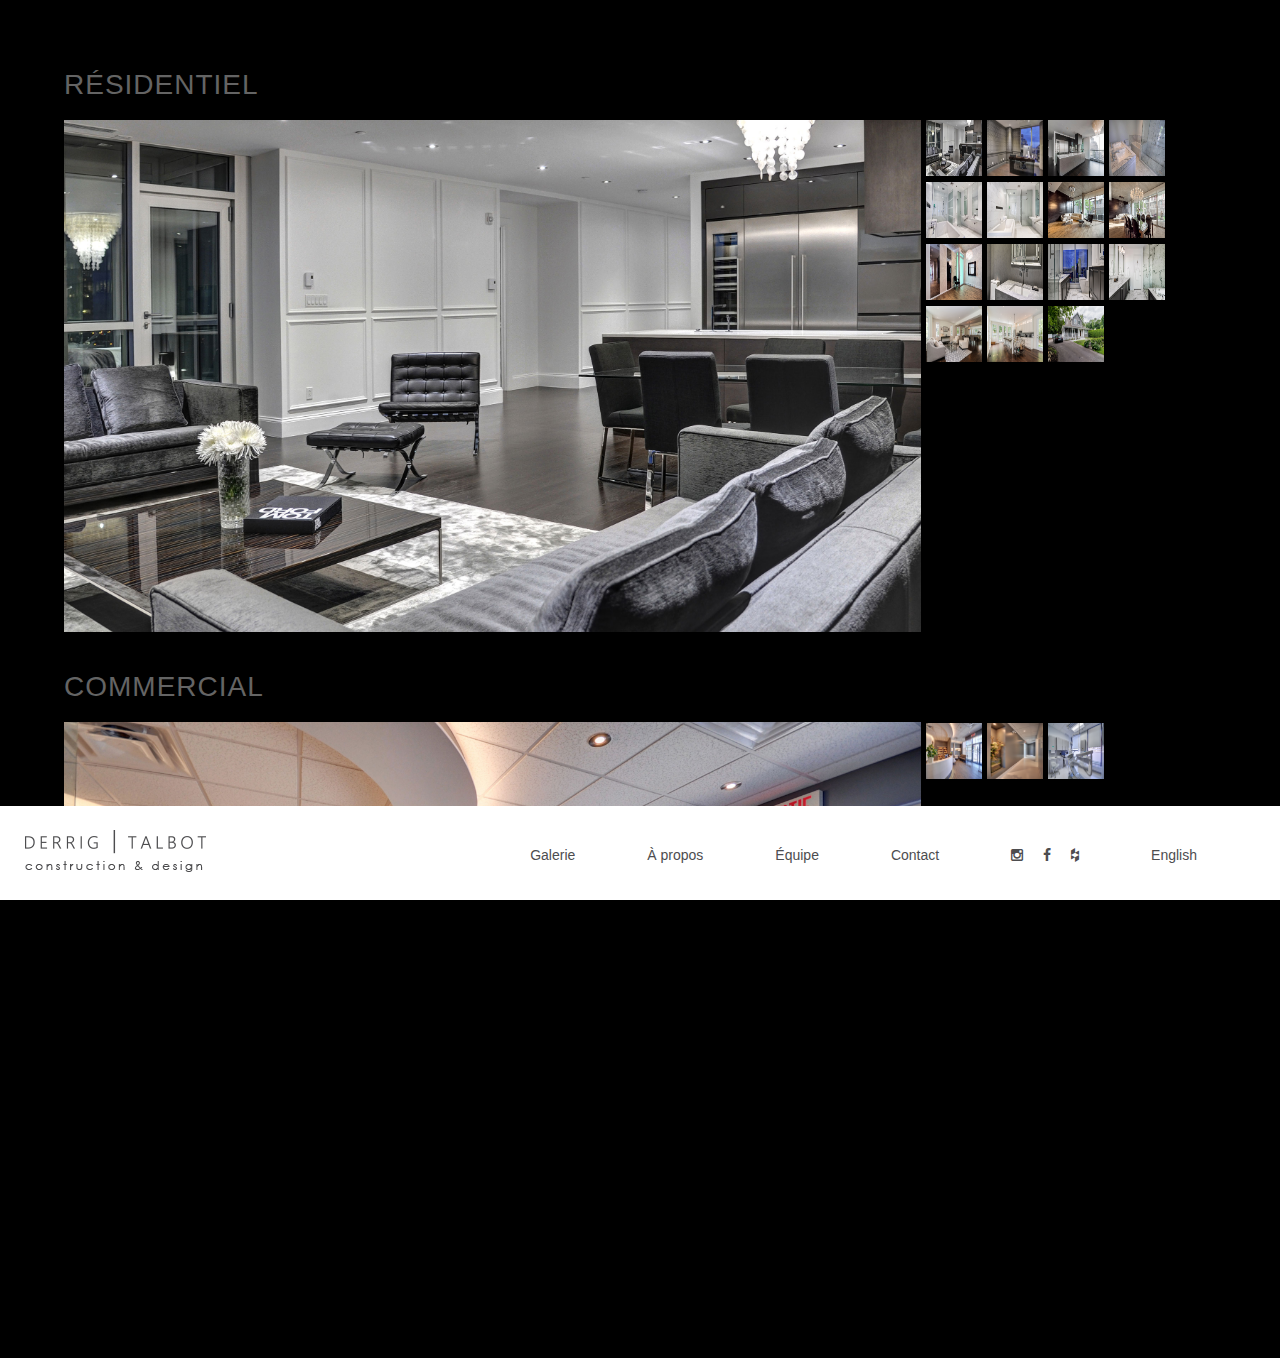
==== derrigtalbot/pgs/fr_galerie.html @ 3c10b9bd "first commit" ====
<!DOCTYPE HTML>
<html>
	<head>
		<meta http-equiv="Content-Type" content="text/html; charset=UTF-8">
		<!-- Tell browsers what to do with the viewport on page load -->
		<!-- Setting 'maximum-scale' and 'minimum-scale' values to 1.0 will disable pinching and zooming on mobile/tablet devices (not a good idea, don't mess with someone people are used to being able to do) -->
		<meta name="viewport" content="width=device-width, initial-scale=1.0" />
		<title>Derrig | Talbot</title>

		<!-- Styles that will be applied to ALL layouts (independent of viewport size) -->
		<link rel="stylesheet" type="text/css" href="../css/style_01_all.css" />
		
		<!-- Styles that will be applied to devices that are 1362 px and larger (This is the default style sheet that is served) -->
		<link rel="stylesheet" type="text/css" href="../css/style_02_large.css" />

		<!-- Styles that will be applied to devices that are between 1038 and 1361 px large -->
		<link rel="stylesheet" type="text/css" media="only screen and (min-width: 1038px) and (max-width: 1361px)" href="../css/style_03_medium.css" />

		<!-- Styles that will be applied to devices that are between 830 and 1037 px large -->
		<link rel="stylesheet" type="text/css" media="only screen and (min-width: 830px) and (max-width: 1037px)" href="../css/style_03.01_medium2.css" />

		<!-- Styles that will be applied to devices that are between 50 and 829 px large -->
		<link rel="stylesheet" type="text/css" media="only screen and (min-width: 50px) and (max-width: 829px)" href="../css/style_04_small.css" />


		<!-- Royal Slider CSS -->
			<!-- (Used on homepage) -->
			<!-- basic stylesheet -->
			<link rel="stylesheet" href="../royalslider/royalslider.css">
			<!-- skin stylesheet (change it if you use another) -->
			<link rel="stylesheet" href="../royalslider/skins/default/rs-default.css">  
			<!-- Plugin requires jQuery 1.8+  -->
			<!-- If you already have jQuery on your page, you shouldn't include it second time. -->
			<script src='../royalslider/jquery-1.8.3.min.js'></script>
			<!-- Main slider JS script file --> 
			<!-- Create it with slider online build tool for better performance. -->
			<script src="../royalslider/jquery.royalslider.custom.min.02.js"></script>
				<!-- End of Royal Slider CSS -->

		<!-- Font Awesome -->
			<!-- Used for social media icons -->
			<link rel="stylesheet" href="../font-awesome-4.5.0/css/font-awesome.min.css">
		<!-- /Font Awesome -->
		<!-- HTML5 Shiv for Internet Explorer -->
		<!-- IE 7 and 8 don't support HTML 5 so you've got to use the HTML5 Shiv -->
		<!--[if lt IE 9]>
			<script src="http://html5shiv.googlecode.com/svn/trunk/html5.js"></script>
		<![endif]-->
	</head>
	<body>
		<div id="mainImagePortfolio">
			<h2 class="portfolioHeadings">Résidentiel</h2>
			<div id="gallery-t-group" class="royalSlider rsDefaultInv">
				<a class="rsImg" href="../img/1.jpg"><img class="rsTmb" width="56" height="56" src="../img/1.jpg"></a>
			    <a class="rsImg" href="../img/2.jpg"><img class="rsTmb" width="56" height="56" src="../img/2.jpg"></a>
			    <a class="rsImg" href="../img/3.jpg"><img class="rsTmb" width="56" height="56" src="../img/3.jpg"></a>
			    <a class="rsImg" href="../img/4.jpg"><img class="rsTmb" width="56" height="56" src="../img/4.jpg"></a>
			    <a class="rsImg" href="../img/5.jpg"><img class="rsTmb" width="56" height="56" src="../img/5.jpg"></a>
			    <a class="rsImg" href="../img/6.jpg"><img class="rsTmb" width="56" height="56" src="../img/6.jpg"></a>
			    <a class="rsImg" href="../img/7.jpg"><img class="rsTmb" width="56" height="56" src="../img/7.jpg"></a>
			    <a class="rsImg" href="../img/8.jpg"><img class="rsTmb" width="56" height="56" src="../img/8.jpg"></a>
			    <a class="rsImg" href="../img/9.jpg"><img class="rsTmb" width="56" height="56" src="../img/9.jpg"></a>
			    <a class="rsImg" href="../img/10.jpg"><img class="rsTmb" width="56" height="56" src="../img/10.jpg"></a>
			    <a class="rsImg" href="../img/11.jpg"><img class="rsTmb" width="56" height="56" src="../img/11.jpg"></a>
			    <a class="rsImg" href="../img/12.jpg"><img class="rsTmb" width="56" height="56" src="../img/12.jpg"></a> 
			    <a class="rsImg" href="../img/res01.jpg"><img class="rsTmb" width="56" height="56" src="../img/res01.jpg"></a>
			    <a class="rsImg" href="../img/res02.jpg"><img class="rsTmb" width="56" height="56" src="../img/res02.jpg"></a>
			    <a class="rsImg" href="../img/res03.jpg"><img class="rsTmb" width="56" height="56" src="../img/res03.jpg"></a> 
		    </div>
			<!-- End of royalSlider div -->

			<h2 class="portfolioHeadings">Commercial</h2>
			<div id="gallery-t-group2" class="royalSlider rsDefaultInv">
			    <a class="rsImg" href="../img/20.01.jpg"><img class="rsTmb" width="56" height="56" src="../img/20.01.jpg"></a>
			    <a class="rsImg" href="../img/30.01.jpg"><img class="rsTmb" width="56" height="56" src="../img/30.01.jpg"></a>
			    <a class="rsImg" href="../img/33.01.jpg"><img class="rsTmb" width="56" height="56" src="../img/33.01.jpg"></a>
		    </div>
			<!-- End of royalSlider div -->
		</div>
		<!-- End of mainImage div -->

		<!-- Site navigation fixed to bottom of page -->
		<a id="jump" id="top" href="#nav">Navigation</a>
		<nav>
			<!-- Logo is styled in CSS file as opposed to being an img tag so that we can serve different sized logos depending on the screen size -->
			<a class="logo" href="fr_index.html"></a>
			<ul id="nav">
				<li><a href="fr_galerie.html">Galerie</a></li>
				<li><a href="fr_apropos.html">À propos</a></li>
				<li><a href="fr_equipe.html">Équipe</a></li>
				<li><a href="fr_contact.html">Contact</a></li>
				<li>
	<a class="socialButton" href="https://instagram.com/derrigtalbot/">
		<i class="fa fa-instagram"></i>
	</a>
	<a class="socialButton" href="https://www.facebook.com/derrigtalbot">
		<i class="fa fa-facebook"></i>
	</a>
	<a class="socialButton" href="http://www.houzz.com/pro/derrigtalbot/__public">
		<i class="fa fa-houzz"></i>
	</a>
</li>
				<li><a href="portfolio.html">English</a></li>
				<li id="back"><a href="#top">Retournez en haut</a></li>
			</ul>
			<!-- <div id="socialIconsContainer">
				<a class="socialButton" id="instagram" href="#"></a>
				<a class="socialButton" id="facebook" href="#"></a>
				<a class="socialButton" id="houzz" href="#"></a>
			</div> -->
		</nav>

		<!-- Initialize Royal Slider -->
		<script>
			jQuery(document).ready(function() {
			  var win = $(window);
			  var slider = $('#gallery-t-group, #gallery-t-group2').royalSlider({
			    controlNavigation: 'thumbnails',
			    thumbs: {
			      orientation: 'vertical',
			      navigation: false,
			      fitInViewport: (win.width() < 760) ? false : true,
			      spacing: 1,
			      autoCenter: false
			    },
			    deeplinking: {
			      enabled: true,
			      change: true,
			      prefix: 'image-'
			    },
			    globalCaption: false,
			    numImagesToPreload: 2,
			    fadeinLoadedSlide: true,
			    imageAlignCenter: true,
			    imageScaleMode: 'fill',
			    transitionType:'fade',
			    autoScaleSlider: true, 
			    autoScaleSliderWidth: 900,     
			    autoScaleSliderHeight: 400,
			    loop: true,
			    arrowsNav: false,
			    keyboardNavEnabled: true
			  }).data('royalSlider');

			  win.resize(function() {
			    if(win.width() < 760) {
			      slider.st.thumbs.fitInViewport = false;
			    } else {
			      slider.st.thumbs.fitInViewport = true;
			    }
			  });
			  $('#btn').click(function() {
			    console.log('click');
			    return false;
			  });
			});
		</script>
	</body>
</html>
---- derrigtalbot/css/style_01_all.css ----
@charset "UTF-8";

/*This style sheet contains styles applied to all devices, independent of screen size*/


/*Meyer Reset
--------------------------------------------------------------*/
/* http://meyerweb.com/eric/tools/css/reset/ 
   v2.0 | 20110126
   License: none (public domain)
*/
html, body, div, span, applet, object, iframe,
h1, h2, h3, h4, h5, h6, p, blockquote, pre,
a, abbr, acronym, address, big, cite, code,
del, dfn, em, img, ins, kbd, q, s, samp,
small, strike, strong, sub, sup, tt, var,
b, u, i, center,
dl, dt, dd, ol, ul, li,
fieldset, form, label, legend,
table, caption, tbody, tfoot, thead, tr, th, td,
article, aside, canvas, details, embed, 
figure, figcaption, footer, header, hgroup, 
menu, nav, output, ruby, section, summary,
time, mark, audio, video {
  margin: 0;
  padding: 0;
  border: 0;
  font-size: 100%;
  font: inherit;
  vertical-align: baseline;
}
/* HTML5 display-role reset for older browsers */
article, aside, details, figcaption, figure, 
footer, header, hgroup, menu, nav, section {
  display: block;
}
body {
  line-height: 1;
}
ol, ul {
  list-style: none;
}
blockquote, q {
  quotes: none;
}
blockquote:before, blockquote:after,
q:before, q:after {
  content: '';
  content: none;
}
table {
  border-collapse: collapse;
  border-spacing: 0;
}
header, nav, section, article, aside, footer {
  display: block;   /*Sets HTML5 elements to block*/
}
/* End of Meyer Reset
--------------------------------------------------------------*/

/* Jeff's Changes to Meyer Reset
--------------------------------------------------------------*/
a {
  /*Don't underline links*/
  text-decoration: none;
  /*Links are white instead of blue*/
  color: #fff;
}
/* End of Jeff's Changes to Meyer Reset
--------------------------------------------------------------*/

/*CLEARFIX
--------------------------------------------------------------*/
/*Clearfix in order to fix float clearing issues*/
/*See http://www.impressivewebs.com/clearing-floats-why-necessary/*/
.clearfix:before,
.clearfix:after {
    content: " ";
    display: table;
}
.clearfix:after {
    clear: both;
}
/* For IE 6/7 only */
.clearfix {
    *zoom: 1;
}
/*End of CLEARFIX
--------------------------------------------------------------*/

/*
Summary of Style Sheets
Styles applied to all devices, independent of screen size: 
            style_01_all.css

Styles applied based on screen size:
  [961 - larger px] > style_02_large (default)
  [670 - 960    px] > style_03_medium
  [50  - 669    px] > style_04_small
*/

/*
Color Scheme
Derrig | Talbot Grey: #4d4d4f
*/
    
/*Allow the Royal Slider div to rescale*/
html,body {
  width: 100%;
  height: 100%;
  /*overflow: hidden;*/
  overflow-x: hidden;
}
nav {
  /*white background*/
  background-color: #fff;
  position: fixed;
  bottom: 0;
  left: 0;
  right: 0;
  height: 6.7em;
  /*line-height: 94px;*/
  z-index: 1000;
}

body {
  /*Make the entire page background black*/
  background-color: #000;
  /*Color of text*/
  color: #fff;
  /*Fonts*/
  /*font-family: HelveticaNeueLT-Roman, Arial, sans-serif;*/
  font-family: "robotolight", "Arial-light", "Sans-Serif-light";
  line-height: 1.5em;

  /*Set the base font size as 14px, */
  /*now all font-sizes will be set based on this size*/
  /*2ems = 2*base font (14px)=28px*/
  font-size: 14px;
}
/*.roboto-light {
  font-family: "robotolight", "Arial-light", "Sans-Serif-light";
}*/

p {
  margin-bottom: 1.25em;
}

nav ul {
  float: right;
  padding-right: 5.928em;
}

nav li {
  display: inline;
}

nav li a {
  font-family: 'Century Gothic', CenturyGothic, AppleGothic, sans-serif;
  font-size: 1em;
  color: #4d4d4f;
}

nav a:hover {
  /*change the color of the nav links when you hover over them*/
  color: #000;
}

a.logo {
  display: block;
  position: absolute;
  background-repeat: no-repeat;
}

#socialIconsContainer {
  /*position: absolute;*/
  /*width:  132px;
  height:  42px;
  margin-top: 20px;*/
}


a.socialButton {
  display: inline-block;
  background-repeat: no-repeat;
  margin-left: 1.214em;
}
a.socialButton:first-child {
  margin-left: 0;
}

a#instagram {
  margin-left: 0;
}




table #businessHours {
  table-layout: auto;
  margin-bottom: 1em;
}

td {
  padding-right: 2em;
}

#rbq {
  margin-bottom: 1em;
}

/* Hide the navigation hamburger menu */
#jump,
#back {
  display: none; }

/*#nav li {
  line-height: 0;
}*/

/************************************************
FONTS
************************************************/

/*ROBOTO-LIGHT*/
@font-face {
    font-family: 'robotolight';
    src: url('../fonts/roboto-light/Roboto-Light-webfont.eot');
    src: url('../fonts/roboto-light/Roboto-Light-webfont.eot?#iefix') format('embedded-opentype'),
         url('../fonts/roboto-light/Roboto-Light-webfont.woff') format('woff'),
         url('../fonts/roboto-light/Roboto-Light-webfont.ttf') format('truetype'),
         url('../fonts/roboto-light/Roboto-Light-webfont.svg#robotolight') format('svg');
    font-weight: normal;
    font-style: normal;
}

/*ROBOTO-CONDENSED-BOLD*/
@font-face {
    font-family: 'roboto_condensedbold';
    src: url('../fonts/roboto-condensed-bold/RobotoCondensed-Bold-webfont.eot');
    src: url('../fonts/roboto-condensed-bold/RobotoCondensed-Bold-webfont.eot?#iefix') format('embedded-opentype'),
         url('../fonts/roboto-condensed-bold/RobotoCondensed-Bold-webfont.woff') format('woff'),
         url('../fonts/roboto-condensed-bold/RobotoCondensed-Bold-webfont.ttf') format('truetype'),
         url('../fonts/roboto-condensed-bold/RobotoCondensed-Bold-webfont.svg#roboto_condensedbold') format('svg');
    font-weight: normal;
    font-style: normal;
}

/*ROBOTO-BOLD*/
@font-face {
    font-family: 'robotobold';
    src: url('../fonts/roboto-bold/Roboto-Bold-webfont.eot');
    src: url('../fonts/roboto-bold/Roboto-Bold-webfont.eot?#iefix') format('embedded-opentype'),
         url('../fonts/roboto-bold/Roboto-Bold-webfont.woff') format('woff'),
         url('../fonts/roboto-bold/Roboto-Bold-webfont.ttf') format('truetype'),
         url('../fonts/roboto-bold/Roboto-Bold-webfont.svg#robotobold') format('svg');
    font-weight: normal;
    font-style: normal;
}

/*LEAGUE-GOTHIC-REGULAR*/
@font-face {
    font-family: 'league_gothicregular';
    src: url('../fonts/leaguegothic-regular/leaguegothic-regular-webfont.eot');
    src: url('../fonts/leaguegothic-regular/leaguegothic-regular-webfont.eot?#iefix') format('embedded-opentype'),
         url('../fonts/leaguegothic-regular/leaguegothic-regular-webfont.woff2') format('woff2'),
         url('../fonts/leaguegothic-regular/leaguegothic-regular-webfont.woff') format('woff'),
         url('../fonts/leaguegothic-regular/leaguegothic-regular-webfont.ttf') format('truetype'),
         url('../fonts/leaguegothic-regular/leaguegothic-regular-webfont.svg#league_gothicregular') format('svg');
    font-weight: normal;
    font-style: normal;
}



/************************************************
/FONTS
************************************************/

/***********************************************
******************FORM**************************
***********************************************/
#contact-form {
  /*width: 100%;*/
  /*max-width: 400px;*/
  /*margin: 0 auto;*/
  padding-top: 40px;
}
#contact-form h2 {
  /*font-weight: bold;*/
  margin-bottom: 1em;
  font-size: 1.25em;
}

#contact-form input, 
#contact-form select, 
#contact-form textarea, 
#contact-form label {
  font-size: 15px;
  margin-bottom:2px;
  font-family: 'robotolight';
}

#contact-form input {
  border: none;
  border-bottom: 1px solid #aaa;
  background-color: transparent;
  width: 320px;
  margin-bottom:20px;
  padding:4px;
  color: #fff;
  display: block;
}

#contact-form select, 
#contact-form textarea {
  width: 320px;
  margin-bottom:20px;
  padding:4px;
  display: block;
}

#contact-form input:focus, 
#contact-form select:focus, 
#contact-form textarea:focus {
  color: #fff;
}

#contact-form textarea {
  height:150px;
  resize: auto;
  background-color: transparent;
  color: #fff
}

#contact-form label {
  display:block;
}

#contact-form .required {
  font-weight:bold;
  color:#F00; 
}
/*SUBMIT BUTTON*/
#contact-form #submit-button {
  width: 100px;
  background-color: #454546;
  color: #FFF;
  border: none;
  display: block;
  /*float:right;*/
  margin-bottom: 0px;
  /*margin-right:6px;*/
  -moz-border-radius: 8px;
  border-radius: 6px;
  transition: all 0.2s ease-in-out 0s;
}

#contact-form #submit-button:hover {
  background-color: #777778;
}

#contact-form #submit-button:active {
  position:relative;
  top: 1px;
}
/*/SUBMIT BUTTON*/

#contact-form #loading {
  width:32px;
  height:32px;
  background-image:url(../img/loading.gif);
  display:block;
  position:absolute;
  right:130px;
  bottom:16px;
  display:none;
}

#errors {
  border:solid 1px #E58E8E;
  padding:10px;
  margin:25px 0px;
  display:block;
  width:437px;
  -webkit-border-radius:8px;
  -moz-border-radius:8px;
  border-radius:8px;
  background:#FFE6E6 url(../img/cancel_48.png) no-repeat 405px center;
  display:none;
}

#errors li {
  padding:2px;
  list-style:none;  
}

#errors li:before {
  content: ' - '; 
}

#errors #info {
  font-weight:bold;
}

#errors #info:before {
  content: '';  
}

#success {
  border:solid 1px #83D186;
  padding:25px 10px;
  margin:25px 0px;
  display:block;
  width:437px;
  -webkit-border-radius:8px;
  -moz-border-radius:8px;
  border-radius:8px;
  background:#D3EDD3 url(../img/accepted_48.png) no-repeat 405px center;
  font-weight:bold;
  display:none;
}

#errors.visible, #success.visible {
  display:block;  
}

#req-field-desc {
  font-style:italic;
}

/* Remove box shadow firefox, chrome and opera put around required fields. It looks rubbish. */
input:required, textarea:required {
  -moz-box-shadow:none;
  -webkit-box-shadow:none;
  -o-box-shadow:none;
  box-shadow:none;
}

/* Normalize placeholder styles */

/* chrome, safari */
::-webkit-input-placeholder {
  color: #aaa;
  /*font-style:italic;*/
}

/* mozilla */
input:-moz-placeholder, textarea:-moz-placeholder {
  color: #aaa;
  /*font-style:italic;*/
}

/* ie (faux placeholder) */
input.placeholder-text, textarea.placeholder-text  { 
  color: #aaa;
  /*font-style:italic;*/
}




.ir { display: block; text-indent: -999em; overflow: hidden; background-repeat: no-repeat; text-align: left; direction: ltr; }
.hidden { display: none; visibility: hidden; }
.visuallyhidden { border: 0; clip: rect(0 0 0 0); height: 1px; margin: -1px; overflow: hidden; padding: 0; position: absolute; width: 1px; }
.visuallyhidden.focusable:active,
.visuallyhidden.focusable:focus { clip: auto; height: auto; margin: 0; overflow: visible; position: static; width: auto; }
.invisible { visibility: hidden; }



@media all and (orientation:portrait) {

}

@media all and (orientation:landscape) {

}

@media screen and (max-device-width: 480px) {

  /* html { -webkit-text-size-adjust:none; -ms-text-size-adjust:none; } */
}


@media print {
  * { background: transparent !important; color: black !important; text-shadow: none !important; filter:none !important;
  -ms-filter: none !important; } 
  a, a:visited { color: #444 !important; text-decoration: underline; }
  a[href]:after { content: " (" attr(href) ")"; }
  abbr[title]:after { content: " (" attr(title) ")"; }
  .ir a:after, a[href^="javascript:"]:after, a[href^="#"]:after { content: ""; }  
  pre, blockquote { border: 1px solid #999; page-break-inside: avoid; }
  thead { display: table-header-group; }
  tr, img { page-break-inside: avoid; }
  @page { margin: 0.5cm; }
  p, h2, h3 { orphans: 3; widows: 3; }
  h2, h3{ page-break-after: avoid; }
}
/*******************END FORM********************/



#boldMessage {
  font-weight: bold;
  font-size: 1.5em;
  padding-bottom: 20px;
}
.bold {
  /*font-weight: bold;*/
  text-decoration: underline;
}



/*Outline everything in red*/
* {
   /*border: 1px solid red !important;*/
}
---- derrigtalbot/css/style_02_large.css ----
@charset "UTF-8";

/*Styles for Large Sized Screens*/

/*
Summary of Style Sheets
Styles applied to all devices, independent of screen size: 
						style_01_all.css

Styles applied based on screen size:
	[961 - larger px] > style_02_large (default)
	[670 - 960    px] > style_03_medium
	[50  - 669    px] > style_04_small
*/

	

nav ul {
	right: 5.928em;
	/*padding-top: 39px;*/
}

nav li {
	padding-left: 92px;
}

/*nav li:nth-child(5) {
	padding-left: 46px;
}
nav li:nth-child(6) {
	padding-left: 46px;
}*/

a.logo {
	width: 241px;
	height: 52px;
	bottom: 19px;
	left: 83px;
	background-image: url(../img/logo_derrigtalbot_01_large_241x52px.png);
}

#mainImage {
	/*Background is black*/
	background-color: #000;
	position: relative;
	width: 100%;
	height: 100%;
}
#mainImagePortfolio  {
	/*Background is black*/
	background-color: #000;
	position: relative;
	width: 90%;
	/*height: 100%;*/
	margin: 50px auto;
	margin-bottom: 124px;	

}

.mainImageHalf {
	background-color: #000;
	position: relative;
	width: 50%;
	height: 100%;
	right: 0;
	float: right;
}
.textBox {
	background-color: #000;
	width: 50%;
	float: left;
	left: 0;
}
.textBox2 {
	padding: 55px;
}
.textBox2 h1 {
	/*font-family: 'roboto_condensedbold';*/
    /*font-family: 'leaguegothic-regular';*/
	font-family: Century Gothic,CenturyGothic,AppleGothic,sans-serif; 
    color: #646464;
    text-transform: uppercase;
	margin-bottom: 14px;
	/*border-bottom: 4px dotted #fff;*/
	/*Increase line height in order to increase space between text and bottom border*/
	line-height: 2.5em;
	font-size: 2em;
	letter-spacing: 1px;
}

.portfolioHeadings {
		/*font-family: 'roboto_condensedbold';*/
    /*font-family: 'leaguegothic-regular';*/
	font-family: Century Gothic,CenturyGothic,AppleGothic,sans-serif; 
    color: #646464;
    text-transform: uppercase;
	margin-top: 20px;
	/*margin-bottom: 14px;*/
	/*border-bottom: 4px dotted #fff;*/
	/*Increase line height in order to increase space between text and bottom border*/
	line-height: 2.5em;
	font-size: 2em;
	letter-spacing: 1px;
}

.portfolioHeadings:first-child {
	margin-top: 0px;
}


#royalWithCheese {
	position: absolute;
    left: 0;
    top: 0;
    right: 0;
    bottom: 0; /* height of thumbs (if not required set to 0) */
    height: auto; /* optionally add !important for WP version*/
    width: auto;
}

/*vCard*/
.vcard h2 {
	margin-bottom: 1em;
	font-size: 1.25em;
	letter-spacing: 1px;
	/*font-weight: bold;*/
}
.vcard .adr {
	margin-bottom: 1em;
}
.vcard .block {
	margin-bottom: 1em;
}
/*End vCard*/

/*Gallery with Deep Linking*/
#gallery-t-group {
  width: 100%;
}
.rsDefaultInv,
.rsDefaultInv .rsOverflow,
.rsDefaultInv .rsSlide,
.rsDefaultInv .rsVideoFrameHolder,
.rsDefaultInv .rsThumbs {
  /*Grey background*/
  /*background: #4d4d4f;*/
  background: rgba(0,0,0,0);
}

#gallery-t-group .rsThumb {
  float: left;
  overflow: hidden;
  width: 56px;
  height: 56px;
  padding: 0 5px 5px 0;
}
#gallery-t-group .rsThumbs {
  width: 285px;
  height: 100%;
  position: absolute;
  top: 0;
  padding: 0 5px 0 5px;
  right: 0;
}
#gallery-t-group .rsGCaption {
  right: 285px;
  line-height: 12px;
  padding: 1px 7px;
  font-size: 11px;
  background: #4d4d4f;
  position: absolute;
  width: auto;
  bottom: 0;
  float: none;
  text-align: left;
}
@media screen and (min-width: 0px) and (max-width: 1200px) {  
  #gallery-t-group .rsThumbs {
    width: 228px;
  }
  #gallery-t-group .rsGCaption {
    right: 228px;
  }
}
@media screen and (min-width: 0px) and (max-width: 760px) {  
  #gallery-t-group .rsThumbs {
    left: 0;
    position: relative;
    width: 100%;
    height: auto;
    padding: 1px 0 0 1px;
  }
  #gallery-t-group .rsThumbsContainer {
    height: auto !important;
  }
  #gallery-t-group .rsGCaption { 
    right: 0;
  }

}

/*End - Gallery with Deep Linking*/

/*Second Gallery*/
/*Gallery with Deep Linking*/
#gallery-t-group2 {
  width: 100%;
}
.rsDefaultInv,
.rsDefaultInv .rsOverflow,
.rsDefaultInv .rsSlide,
.rsDefaultInv .rsVideoFrameHolder,
.rsDefaultInv .rsThumbs {
  /*Grey background*/
  /*background: #4d4d4f;*/
  background: rgba(0,0,0,0);
}

#gallery-t-group2 .rsThumb {
  float: left;
  overflow: hidden;
  width: 56px;
  height: 56px;
  padding: 0 5px 5px 0;
}
#gallery-t-group2 .rsThumbs {
/*This controls the styling of the entire collection of thumbnails*/
  width: 285px;
  height: 100%;
  position: absolute;
  top: 0;
  /*padding: 0 0 0 1px;*/
  padding: 0 5px 0 5px;
  right: 0;
}
#gallery-t-group2 .rsGCaption {
  right: 285px;
  line-height: 12px;
  padding: 1px 7px;
  font-size: 11px;
  background: #4d4d4f;
  position: absolute;
  width: auto;
  bottom: 0;
  float: none;
  text-align: left;
}
@media screen and (min-width: 0px) and (max-width: 1200px) {  
  #gallery-t-group2 .rsThumbs {
    width: 228px;
  }
  #gallery-t-group2 .rsGCaption {
    right: 228px;
  }
}
@media screen and (min-width: 0px) and (max-width: 760px) {  
  #gallery-t-group2 .rsThumbs {
    left: 0;
    position: relative;
    width: 100%;
    height: auto;
    padding: 1px 0 0 1px;
  }
  #gallery-t-group2 .rsThumbsContainer {
    height: auto !important;
  }
  #gallery-t-group2 .rsGCaption { 
    right: 0;
  }
}

/*End - Gallery with Deep Linking*/

/* Social Media Icons */

#socialIconsContainer {
  
}



a#instagram {
	width:  31px;
	height: 31px;
	/*padding-bottom: 4px;*/
	/*padding-top: -10px;*/
	margin-top: 0.714em;
	background-image: url(../img/socialInstagram02.png);
}

/* Facebook Icon */
a#facebook {
	width:  31px;
	height: 31px;
	/*padding-top: 10px;*/
	/*padding-bottom: 4px;*/
	background-image: url(../img/socialFacebook02.png);
}


/* Houzz Icon */
a#houzz {
	width:  2.214em;
	height: 2.214em;
	/*padding-top: 10px;*/
	background-image: url(../img/socialHouzz02.png);
}

#nav li {
  line-height: 7em;
  /*height: 0;*/
}

#nav li a.socialButton {
	margin-bottom: -0.0499em;
}

.textBox2 h2 {
	/*font-family: 'robotobold';*/
	font-family: Century Gothic,CenturyGothic,AppleGothic,sans-serif; 
	color: #646464;
	margin-bottom: 10px;
	/*text-transform: uppercase;*/
}

.textBox2 ul {
	list-style-type: disc;
	padding-left: 18px;
	color: #646464;

	
}

.textBox2 ul span {
	color: #fff;
}

.inset01 {
	padding-left: 40px;
}

.floatLeft {
	float: left;
	margin-right: 40px;
}

.floatRight {
	float: right;
}

.listBox {
	margin: 40px 0;
}

.dt {
	/*text-transform: uppercase;*/
	/*font-family: 'leaguegothic-regular' !important; */
    color: #646464;
    /*text-transform: uppercase;*/
	/*font-size: 1.5em !important;*/
}
---- derrigtalbot/css/style_03_medium.css ----
@charset "UTF-8";

/*Styles for Medium Sized Screens*/

/*
Summary of Style Sheets
Styles applied to all devices, independent of screen size: 
						style_01_all.css

Styles applied based on screen size:
	[961 - larger px] > style_02_large (default)
	[670 - 960    px] > style_03_medium
	[50  - 669    px] > style_04_small
*/


a.logo {
	width: 181px;
	height: 43px;
	bottom: 27px;
	left: 25px;
	background-image: url(../img/logo_derrigtalbot_02_medium_181x43px.png);
}

nav ul {
	right: 1.785em;
	/*padding-top: 39px;*/
}

nav li {
	padding-left: 4.928em;
}

/*
iPad Portrait Orientation
Move image up to top of screen at 50% of the height and 100% of the width
*/
.mainImageHalf {
	background-color: #000;
	position: relative;
	width: 100%;
	height: 50%;
	margin-bottom: 91px;
	/*top: 0;
	right: 0;
	float: right;*/
}
.textBox {
	background-color: #000;
	width: 100%;
	/*float: left;
	left: 0;
	bottom: 0;*/
}

/*#socialIconsContainer {
  right:   25px;
  bottom:  27px;
}*/

/*
iPad Landscape Orientation
Stays the same as large layout
*/
---- derrigtalbot/css/style_03.01_medium2.css ----
@charset "UTF-8";

/*Styles for Medium Sized Screens*/


a.logo {
	width: 181px;
	height: 43px;
	bottom: 27px;
	left: 25px;
	background-image: url(../img/logo_derrigtalbot_02_medium_181x43px.png);
}

nav li {
	padding-left: 2.428em;
}

/*
iPad Portrait Orientation
Move image up to top of screen at 50% of the height and 100% of the width
*/
.mainImageHalf {
	background-color: #000;
	position: relative;
	width: 100%;
	height: 50%;
	margin-bottom: 91px;
	/*top: 0;
	right: 0;
	float: right;*/
}
.textBox {
	background-color: #000;
	width: 100%;
	/*float: left;
	left: 0;
	bottom: 0;*/
}

/*#socialIconsContainer {
  right:   25px;
  bottom:  27px;
}*/

nav ul {
	right: 25px;
	/*padding-top: 39px;*/
}
---- derrigtalbot/css/style_04_small.css ----
⁄@charset "UTF-8";

/*Styles for Large Sized Screens*/

/*⁄2
Summary of Style Sheets
Styles applied to all devices, independent of screen size: 
						style_01_all.css

Styles applied based on screen size:
	[961 - larger px] > style_02_large (default)
	[670 - 960    px] > style_03_medium
	[50  - 669    px] > style_04_small
*/

nav {
  /*white background*/
  background-color: #fff;
  position: absolute;
  bottom: 0;
  left: 0;
  right: 0;
  /*height: 94px;*/
  z-index: 1000;
}

nav ul {
	position: relative;
	right: 0;
	left: 0;
	padding-top: 0;
	margin: 0 auto;
	padding-right: 0; /*Cancels out padding on stylesheet for larger screens*/
}

nav ul li {
	text-align: center;
	/*padding-top: 10px;*/
	/*padding-bottom: 10px;*/
	/*padding-left: 0;*/
	/*padding: 15px 0;*/
	padding: 0;
	margin: 0;
	display: block;
	background-color: #1e1e1e;
	/*border-top: 1px solid #4d4d4f;*/

	/*border-bottom: 1px solid #4d4d4f;*/
}
nav li:hover {
	/*background-color: #4d4d4f;*/
	background-color: #272727;
}

nav a {
	display: block;
	padding: 0.714em 0;
}

a.logo {
	padding: 0;	
}

nav li a:hover {
	color: #fff;

}

a.logo {
	width: 12.928em;
	height: 3.071em;
	position: relative;
	margin: 1.785em auto 1.785em auto;
	left: 0;
	bottom: 0;
	background-image: url(../img/logo_derrigtalbot_02_medium_181x43px.png);
}
/*#socialIconsContainer {
	position: fixed;
	top:   20px;
	right: 20px;
	background: rgba(255, 255, 255, 0.5); 
	padding: 7px 7px 7px 9px;
	-moz-border-radius: 5px;
    -webkit-border-radius: 5px;
    -khtml-border-radius: 5px;
    border-radius: 5px;
}*/

/*a#instagram {
	padding-bottom: 14px;
}

a#facebook {
	padding-bottom: 14px;
}*/

.mainImageHalf {
	background-color: #000;
	position: relative;
	width: 100%;
	height: 50%;
	margin-bottom: 91px;
	/*top: 0;
	right: 0;
	float: right;*/
	z-index: 0; /*Make sure that nav is above the image*/
}
.textBox {
	background-color: #000;
	width: 100%;
	/*float: left;
	left: 0;
	bottom: 0;*/
}

/* Nav */
/* http://www.creativebloq.com/netmag/build-smart-mobile-navigation-without-hacks-6126265 */
#nav {  
	margin: 0;
	position: fixed;
	bottom: 0; /*Height of the navigation bar, menu will rise from this height*/
	right: 0;
	left: 0;
	z-index: 1000;
	padding-bottom: 6.714em;
}
#nav a {
	border-bottom-width: 0;
	overflow: hidden;  
	height: 0;
	line-height: 0;
	padding: 0 0;
}

#nav:target a {
	border-bottom-width: 0.071428em;
	line-height: 3em;
	height: 3em;
}

#nav:target a.socialButton {
	line-height: 2.2em;
	height:      2.2em;
	margin-top:   0.428em;
}
nav li a {
	color: #fff;
}
/* Nav button styling */
#jump {  
	background: #fff url(../img/navIcon.png) 50% 50% no-repeat;
	/*border: 1px solid #8b8b8b;*/
	/*border-width: 0 0 1px 1px;*/
	cursor: pointer;
	display: block;
	padding: 0;
	height: 3.78em;
	width: 3.78em;
	text-indent: -999em; /*Pushes text away*/
	position: fixed;
	bottom: 1.35em;
	right: 1em;
}
#jump {
	/* make sure the menu button is on top */  
  	z-index: 1001;
}
#nav {
	/* the nav sits behind the menu button */
	z-index: 1000;
}
#nav:target {
	/* unless it's showing */  
	z-index: 1001;
}
#nav:target a {
   /* make nav links sit up a level */
   position: relative;
   z-index: 1;
}
#back {
	/* establish a positioning context for the closer */
	position: relative;
}
#back a {
	/* turn the link into a ghost */
	background: transparent;
	border: 0;
	text-indent: -999em;
	/* make it fill the screen */
	position: absolute;
	top: -101em;
	bottom: -101em;
	left: 0;
	right: 0;
	/* ensure it sits behind the other links */
	z-index: 0;
}
#nav:target a {
	   -moz-transition: height .25s, line-height .25s;      
	    -ms-transition: height .25s, line-height .25s;       
	     -o-transition: height .25s, line-height .25s;  
	-webkit-transition: height .25s, line-height .25s;          
	        transition: height .25s, line-height .25s;
}
#back {
  display: block; 
}

body:not(:target) #nav:target #back a {
    border: 0px none;
    display: block;
    height: auto;
    line-height: 1;
    position: absolute;
    top: -101em;
    bottom: -101em;
    left: 0px;
    right: 0px;
    text-indent: -999em;
    z-index: 0;
    background: transparent none repeat scroll 0% 0%;
}

/* /Nav */

.logo {
	z-index: 3000;
}

a.socialButton {
  /*display: inline-block;*/
  /*display: inline;*/
  background-repeat: no-repeat;
  padding: 0.7em 0;
  /*line-height: 0;*/
  /*height: 0;*/
  /*padding-top: 0;*/

  /*margin-left: 17px;*/
}

/* Instagram Icon */
a#instagram {

  /*padding-bottom: 4px;*/
  background-image: url(../img/socialInstagram01.png);
}

/* Facebook Icon */
a#facebook {

  /*padding-bottom: 4px;*/
  background-image: url(../img/socialFacebook01.png);
}

/* Houzz Icon */
a#houzz {
  background-image: url(../img/socialHouzz01.png);
}

#nav li {
  line-height: 0;
  /*height: 0;*/
}

#nav li a.socialButton {
	margin-bottom: 0;
}

#gallery-t-group2 {
	clear: both;
}

#mainImagePortfolio {
	margin-bottom: 300px;	
}
#gallery-t-group .rsThumbs {
  padding: 5px 5px 0 5px !important;
}
#gallery-t-group2 .rsThumbs {
  padding: 5px 5px 0 5px !important;
}
---- derrigtalbot/royalslider/royalslider.css ----
/* v1.0.5 */
/* Core RS CSS file. 95% of time you shouldn't change anything here. */
.royalSlider {
	width: 600px;
	height: 400px;
	position: relative;
	direction: ltr;
}
.royalSlider > * {
	float: left;
}

.rsWebkit3d .rsSlide {
	-webkit-transform: translateZ(0);
}

.rsWebkit3d .rsSlide,
.rsWebkit3d .rsContainer,
.rsWebkit3d .rsThumbs,
.rsWebkit3d .rsPreloader,
.rsWebkit3d img,
.rsWebkit3d .rsOverflow,
.rsWebkit3d .rsBtnCenterer,
.rsWebkit3d .rsAbsoluteEl,
.rsWebkit3d .rsABlock,
.rsWebkit3d .rsLink {
	-webkit-backface-visibility: hidden;
}
.rsFade.rsWebkit3d .rsSlide,
.rsFade.rsWebkit3d img,
.rsFade.rsWebkit3d .rsContainer {
    -webkit-transform: none;
}
.rsOverflow {
	width: 100%;
	height: 100%;
	position: relative;
	overflow: hidden;
	float: left;
	-webkit-tap-highlight-color:rgba(0,0,0,0);
}
.rsVisibleNearbyWrap {
	width: 100%;
	height: 100%;
	position: relative;
	overflow: hidden;
	left: 0;
	top: 0;
	-webkit-tap-highlight-color:rgba(0,0,0,0);
}
.rsVisibleNearbyWrap .rsOverflow {
	position: absolute;
	left: 0;
	top: 0;

}
.rsContainer {
	position: relative;
	width: 100%;
	height: 100%;
	-webkit-tap-highlight-color:rgba(0,0,0,0);
}

.rsArrow,
.rsThumbsArrow {
	cursor: pointer;
}

.rsThumb {
	float: left;
	position: relative;
}


.rsArrow,
.rsNav,
.rsThumbsArrow {
	opacity: 1;
	-webkit-transition:opacity 0.3s linear;
	-moz-transition:opacity 0.3s linear;
	-o-transition:opacity 0.3s linear;
	transition:opacity 0.3s linear;
}
.rsHidden {
	opacity: 0;
	visibility: hidden;
	-webkit-transition:visibility 0s linear 0.3s,opacity 0.3s linear;
	-moz-transition:visibility 0s linear 0.3s,opacity 0.3s linear;
	-o-transition:visibility 0s linear 0.3s,opacity 0.3s linear;
	transition:visibility 0s linear 0.3s,opacity 0.3s linear;
}


.rsGCaption {
	width: 100%;
	float: left;
	text-align: center;
}

/* Fullscreen options, very important ^^ */
.royalSlider.rsFullscreen {
	position: fixed !important;
	height: auto !important;
	width: auto !important;
	margin: 0 !important;
	padding: 0 !important;
	z-index: 2147483647 !important;
	top: 0 !important;
	left: 0 !important;
	bottom: 0 !important;
	right: 0 !important;
}

.royalSlider .rsSlide.rsFakePreloader {
	opacity: 1 !important;
	-webkit-transition: 0s;
	-moz-transition: 0s;
	-o-transition:  0s;
	transition:  0s;
	display: none;
}

.rsSlide {
	position: absolute;
	left: 0;
	top: 0;
	display: block;
	overflow: hidden;
	
	height: 100%;
	width: 100%;
}

.royalSlider.rsAutoHeight,
.rsAutoHeight .rsSlide {
	height: auto;
}

.rsContent {
	width: 100%;
	height: 100%;
	position: relative;
}

.rsPreloader {
	position:absolute;
	z-index: 0;	
}

.rsNav {
	-moz-user-select: -moz-none;
	-webkit-user-select: none;
	user-select: none;
}
.rsNavItem {
	-webkit-tap-highlight-color:rgba(0,0,0,0.25);
}

.rsThumbs {
	cursor: pointer;
	position: relative;
	overflow: hidden;
	float: left;
	z-index: 22;
}
.rsTabs {
	float: left;
	background: none !important;
}
.rsTabs,
.rsThumbs {
	-webkit-tap-highlight-color:rgba(0,0,0,0);
	-webkit-tap-highlight-color:rgba(0,0,0,0);
}


.rsVideoContainer {
	width: auto;
	height: auto;
	line-height: 0;
	position: relative;
}
.rsVideoFrameHolder {
	position: absolute;
	left: 0;
	top: 0;
	background: #141414;
	opacity: 0;
	-webkit-transition: .3s;
}
.rsVideoFrameHolder.rsVideoActive {
	opacity: 1;
}
.rsVideoContainer iframe,
.rsVideoContainer video,
.rsVideoContainer embed,
.rsVideoContainer .rsVideoObj {
	position: absolute;
	z-index: 50;
	left: 0;
	top: 0;
	width: 100%;
	height: 100%;
}
/* ios controls over video bug, shifting video */
.rsVideoContainer.rsIOSVideo iframe,
.rsVideoContainer.rsIOSVideo video,
.rsVideoContainer.rsIOSVideo embed {
	-webkit-box-sizing: border-box;
	-moz-box-sizing: border-box;
	box-sizing: border-box;
	padding-right: 44px;
}

.rsABlock {
	left: 0;
	top: 0;
	position: absolute;
	z-index: 15;
	
}

img.rsImg {
	max-width: none;
}

.grab-cursor {
	cursor:url(grab.png) 8 8, move; 
}

.grabbing-cursor{ 
	cursor:url(grabbing.png) 8 8, move;
}

.rsNoDrag {
	cursor: auto;
}

.rsLink {
	left:0;
	top:0;
	position:absolute;
	width:100%;
	height:100%;
	display:block;	
	z-index: 20;
	background: url(blank.gif);
}
---- derrigtalbot/royalslider/skins/default/rs-default.css ----
/******************************
*
*  RoyalSlider Default Skin 
*
*    1. Arrows 
*    2. Bullets
*    3. Thumbnails
*    4. Tabs
*    5. Fullscreen button
*    6. Play/close video button
*    7. Preloader
*    8. Caption
*    
*  Sprite: 'rs-default.png'
*  Feel free to edit anything
*  If you don't some part - just delete it
* 
******************************/


/* Background */
.rsDefault,
.rsDefault .rsOverflow,
.rsDefault .rsSlide,
.rsDefault .rsVideoFrameHolder,
.rsDefault .rsThumbs {
	background: #151515;
	color: #FFF;
}


/***************
*
*  1. Arrows
*
****************/

.rsDefault .rsArrow {
	height: 100%;
	width: 44px;
	position: absolute;
	display: block;
	cursor: pointer;
	z-index: 21;
}
.rsDefault.rsVer .rsArrow {
	width: 100%;
	height: 44px;
	
}
.rsDefault.rsVer .rsArrowLeft { top: 0; left: 0; }
.rsDefault.rsVer .rsArrowRight { bottom: 0;  left: 0; }

.rsDefault.rsHor .rsArrowLeft { left: 0; top: 0; }
.rsDefault.rsHor .rsArrowRight { right: 0; top:0; }

.rsDefault .rsArrowIcn {		
	width: 32px;
	height: 32px;
	top: 50%;
	left: 50%;
	margin-top:-16px;	
	margin-left: -16px;

	position: absolute;	
	cursor: pointer;	
	background: url('rs-default.png');

	background-color: #000;
	background-color: rgba(0,0,0,0.75);
	*background-color: #000;
	
	border-radius: 2px;
}
.rsDefault .rsArrowIcn:hover {
	background-color: rgba(0,0,0,0.9);
}

.rsDefault.rsHor .rsArrowLeft .rsArrowIcn { background-position: -64px -32px; }
.rsDefault.rsHor .rsArrowRight .rsArrowIcn { background-position: -64px -64px; }

.rsDefault.rsVer .rsArrowLeft .rsArrowIcn { background-position: -96px -32px; }
.rsDefault.rsVer .rsArrowRight .rsArrowIcn { background-position: -96px -64px; }

.rsDefault .rsArrowDisabled .rsArrowIcn { opacity: .2; filter: alpha(opacity=20);  *display: none; }


/***************
*
*  2. Bullets
*
****************/

.rsDefault .rsBullets {
	position: absolute;
	/*z-index: 35;*/
	z-index: 60000000000000;
	left: 0;
	bottom: 0;
	width: 100%;
	height: auto;
	margin: 0 auto; 

	background: #000;
	background: rgba(0,0,0,0.75);

	text-align: center;
	line-height: 8px;
	overflow: hidden;
}
.rsDefault .rsBullet {
	width: 8px;
	height: 8px;
	display: inline-block;
	*display:inline; 
	*zoom:1;
	padding: 6px 5px 6px;
}
.rsDefault .rsBullet span {
	display: block;
	width: 8px;
	height: 8px;
	border-radius: 50%;
	background: #777;
	background: rgba(255,255,255,0.5);
}
.rsDefault .rsBullet.rsNavSelected span {
	background-color: #FFF;
}





/***************
*
*  3. Thumbnails
*
****************/

.rsDefault .rsThumbsHor {
	width: 100%;
	height: 72px;
}
.rsDefault .rsThumbsVer {
	width: 96px;
	height: 100%;
	position: absolute;
	top: 0;
	right: 0;
}
.rsDefault.rsWithThumbsHor .rsThumbsContainer {
	position: relative;
	height: 100%;
}
.rsDefault.rsWithThumbsVer .rsThumbsContainer {
	position: relative;
	width: 100%;
}
.rsDefault .rsThumb {
	float: left;
	overflow: hidden;
	width: 96px;
	height: 72px;
}
.rsDefault .rsThumb img {
	width: 100%;
	height: 100%;
}
.rsDefault .rsThumb.rsNavSelected {
	background: #02874a;
}
.rsDefault .rsThumb.rsNavSelected img {
	opacity: 0.3;
	filter: alpha(opacity=30);
}
.rsDefault .rsTmb {
	display: block;
}

/* Thumbnails with text */
.rsDefault .rsTmb h5 {
	font-size: 16px;
	margin: 0;
	padding: 0;
	line-height: 20px;
	color: #FFF;
}
.rsDefault .rsTmb span {
	color: #DDD;
	margin: 0;
	padding: 0;
	font-size: 13px;
	line-height: 18px;
}



/* Thumbnails arrow icons */
.rsDefault .rsThumbsArrow {
	height: 100%;
	width: 20px;
	position: absolute;
	display: block;
	cursor: pointer;	
	z-index: 21;	
	background: #000;
	background: rgba(0,0,0,0.75);
}
.rsDefault .rsThumbsArrow:hover {
	background: rgba(0,0,0,0.9);
}
.rsDefault.rsWithThumbsVer .rsThumbsArrow {
	width: 100%;
	height: 20px;
}
.rsDefault.rsWithThumbsVer .rsThumbsArrowLeft { top: 0; left: 0; }
.rsDefault.rsWithThumbsVer .rsThumbsArrowRight { bottom: 0;  left: 0; }

.rsDefault.rsWithThumbsHor .rsThumbsArrowLeft { left: 0; top: 0; }
.rsDefault.rsWithThumbsHor .rsThumbsArrowRight { right: 0; top:0; }

.rsDefault .rsThumbsArrowIcn {		
	width: 16px;
	height: 16px;
	top: 50%;
	left: 50%;
	margin-top:-8px;	
	margin-left: -8px;
	position: absolute;	
	cursor: pointer;	
	background: url('rs-default.png');
}

.rsDefault.rsWithThumbsHor .rsThumbsArrowLeft .rsThumbsArrowIcn { background-position: -128px -32px; }
.rsDefault.rsWithThumbsHor .rsThumbsArrowRight .rsThumbsArrowIcn { background-position: -128px -48px; }

.rsDefault.rsWithThumbsVer .rsThumbsArrowLeft .rsThumbsArrowIcn { background-position: -144px -32px; }
.rsDefault.rsWithThumbsVer .rsThumbsArrowRight .rsThumbsArrowIcn { background-position: -144px -48px; }

.rsDefault .rsThumbsArrowDisabled { display: none !important; }

/* Thumbnails resizing on smaller screens */
@media screen and (min-width: 0px) and (max-width: 800px) {
	.rsDefault .rsThumb {
		width: 59px;
		height: 44px;
	}
	.rsDefault .rsThumbsHor {
		height: 44px;
	}
	.rsDefault .rsThumbsVer {
		width: 59px;
	}
}




/***************
*
*  4. Tabs
*
****************/

.rsDefault .rsTabs {
	width: 100%;
	height: auto;
	margin: 0 auto;
	text-align:center;
	overflow: hidden; padding-top: 12px; position: relative;
}
.rsDefault .rsTab {
	display: inline-block;
	cursor: pointer;
	text-align: center;
	height: auto;
	width: auto;
	color: #333;
	padding: 5px 13px 6px;
	min-width: 72px;
	border: 1px solid #D9D9DD;
	border-right: 1px solid #f5f5f5;
	text-decoration: none;

	background-color: #FFF;
	background-image: -webkit-linear-gradient(top, #fefefe, #f4f4f4); 
	background-image:    -moz-linear-gradient(top, #fefefe, #f4f4f4);
	background-image:         linear-gradient(to bottom, #fefefe, #f4f4f4);

	-webkit-box-shadow: inset 1px 0 0 #fff;
	box-shadow: inset 1px 0 0 #fff;

	*display:inline; 
	*zoom:1;
}
.rsDefault .rsTab:first-child {
	-webkit-border-top-left-radius: 4px;
	border-top-left-radius: 4px;
	-webkit-border-bottom-left-radius: 4px;
	border-bottom-left-radius: 4px;
}
.rsDefault .rsTab:last-child { 
	-webkit-border-top-right-radius: 4px;
	border-top-right-radius: 4px;
	-webkit-border-bottom-right-radius: 4px;
	border-bottom-right-radius: 4px;

	border-right:  1px solid #cfcfcf;
}
.rsDefault .rsTab:active { 
	border: 1px solid #D9D9DD;   
	background-color: #f4f4f4;
	box-shadow:  0 1px 4px rgba(0, 0, 0, 0.2) inset;
}
.rsDefault .rsTab.rsNavSelected { 
	color: #FFF;
	border: 1px solid #999;
	text-shadow: 1px 1px #838383;
	box-shadow: 0 1px 9px rgba(102, 102, 102, 0.65) inset;
	background: #ACACAC;
	background-image: -webkit-linear-gradient(top, #ACACAC, #BBB);
	background-image: -moz-llinear-gradient(top, #ACACAC, #BBB);
	background-image: linear-gradient(to bottom, #ACACAC, #BBB);
}





/***************
*
*  5. Fullscreen button
*
****************/

.rsDefault .rsFullscreenBtn {
	right: 0;
	top: 0;
	width: 44px;
	height: 44px;
	z-index: 22;
	display: block;
	position: absolute;
	cursor: pointer;
	
}
.rsDefault .rsFullscreenIcn {
	display: block;
	margin: 6px;
	width: 32px;
	height: 32px;

	background: url('rs-default.png') 0 0;
	background-color: #000;
	background-color: rgba(0,0,0,0.75);
	*background-color: #000;
	border-radius: 2px;

}
.rsDefault .rsFullscreenIcn:hover {
	background-color: rgba(0,0,0,0.9);
}
.rsDefault.rsFullscreen .rsFullscreenIcn {
	background-position: -32px 0;
}





/***************
*
*  6. Play/close video button
*
****************/

.rsDefault .rsPlayBtn {
	-webkit-tap-highlight-color:rgba(0,0,0,0.3);
	width:64px;
	height:64px;
	margin-left:-32px;
	margin-top:-32px;
	cursor: pointer;
}
.rsDefault .rsPlayBtnIcon {
	width:64px;
	display:block;
	height:64px;
	-webkit-border-radius: 4px;
	border-radius: 4px;
	
	-webkit-transition: .3s;
	-moz-transition: .3s;
	transition: .3s;

	background:url(rs-default.png) no-repeat 0 -32px;
	background-color: #000;
	background-color: rgba(0,0,0,0.75);
	*background-color: #000;
}
.rsDefault .rsPlayBtn:hover .rsPlayBtnIcon {
	background-color: rgba(0,0,0,0.9);
}
.rsDefault .rsBtnCenterer {
	position:absolute;
	left:50%;
	top:50%;
}
.rsDefault .rsCloseVideoBtn {
	right: 0;
	top: 0;
	width: 44px;
	height: 44px;
	z-index: 500;
	position: absolute;
	cursor: pointer;
	-webkit-backface-visibility: hidden;
	-webkit-transform: translateZ(0);
	
}
.rsDefault .rsCloseVideoBtn.rsiOSBtn {
	top: -38px;
	right: -6px;
}

.rsDefault .rsCloseVideoIcn {
	margin: 6px;
	width: 32px;
	height: 32px;
	background: url('rs-default.png') -64px 0;
	background-color: #000;
	background-color: rgba(0,0,0,0.75);
	*background-color: #000;
}
.rsDefault .rsCloseVideoIcn:hover {
	background-color: rgba(0,0,0,0.9);
}



/***************
*
*  7. Preloader
*
****************/

.rsDefault .rsPreloader {
	width:20px;
	height:20px;
	background-image:url(../preloaders/preloader-white.gif);

	left:50%;
	top:50%;
	margin-left:-10px;
	margin-top:-10px;	
}




/***************
*
*  8. Global caption
*
****************/
.rsDefault .rsGCaption {
	position: absolute;
	float: none;
	bottom: 6px;
	left: 6px;
	text-align: left;

	background: rgb(0, 0, 0);
    background: rgba(0, 0, 0, 0.75);

	color: #FFF;
	padding: 2px 8px;
	width: auto;
	font-size: 12px;
	border-radius: 2px;
}
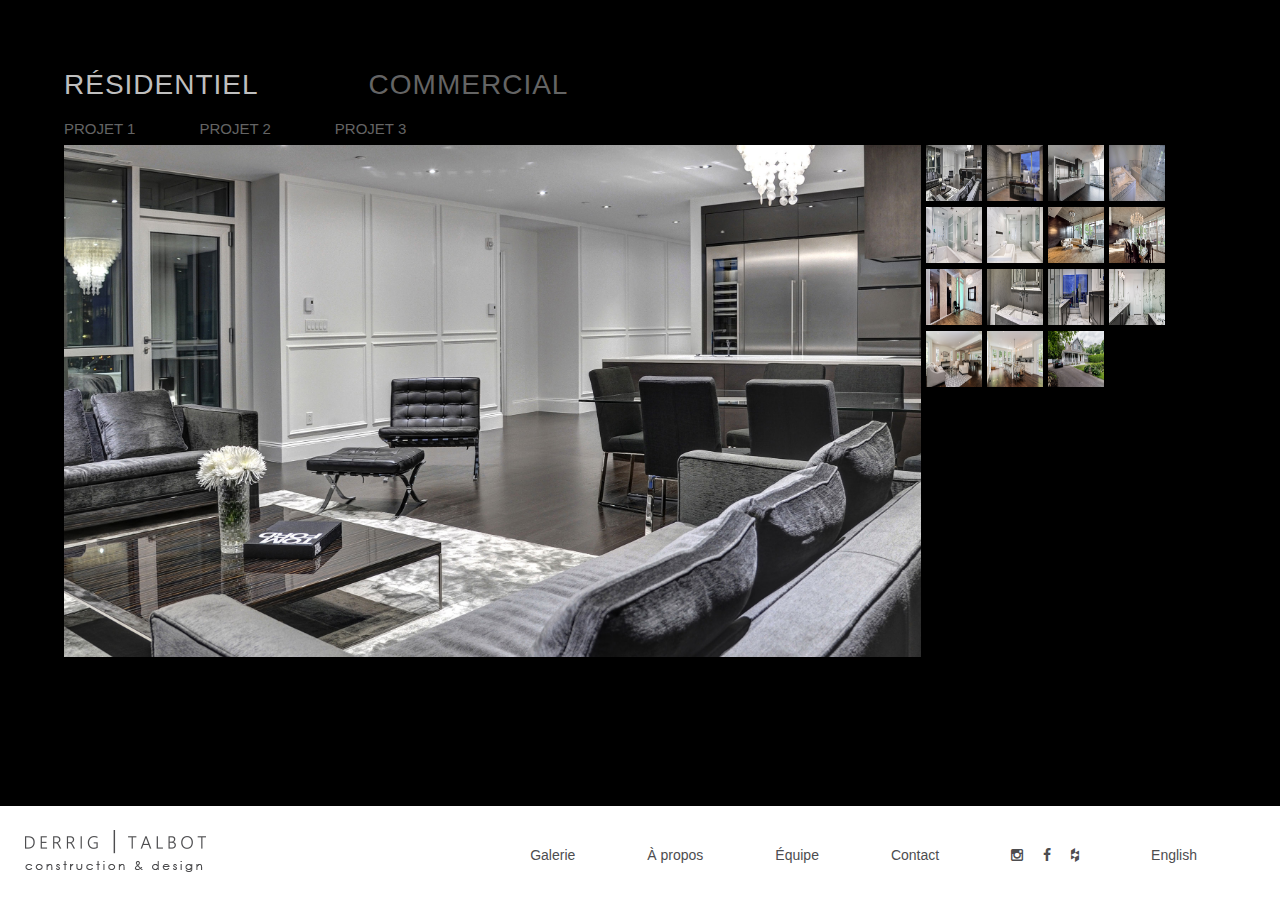
==== commit 4275af37: "eng/fre portfolio complete" ====
--- a/derrigtalbot/pgs/fr_galerie.html
+++ b/derrigtalbot/pgs/fr_galerie.html
@@ -49,8 +49,15 @@
 	</head>
 	<body>
 		<div id="mainImagePortfolio">
-			<h2 class="portfolioHeadings">Résidentiel</h2>
-			<div id="gallery-t-group" class="royalSlider rsDefaultInv">
+			
+			<div class="header">
+				<h2 class="portfolioHeadings gall1 active">Résidentiel</h2>   
+				<h2 class="portfolioHeadings gall2">Commercial</h2>
+			</div>
+			<div class="projects resProj">
+				<span class="resProj proj1">Projet 1</span><span class="resProj proj2">Projet 2</span><span class="resProj proj3"> Projet 3</span>
+			</div>
+			<div id="gallery-t-group" class="royalSlider rsDefaultInv" title="Residential">
 				<a class="rsImg" href="../img/1.jpg"><img class="rsTmb" width="56" height="56" src="../img/1.jpg"></a>
 			    <a class="rsImg" href="../img/2.jpg"><img class="rsTmb" width="56" height="56" src="../img/2.jpg"></a>
 			    <a class="rsImg" href="../img/3.jpg"><img class="rsTmb" width="56" height="56" src="../img/3.jpg"></a>
@@ -62,22 +69,53 @@
 			    <a class="rsImg" href="../img/9.jpg"><img class="rsTmb" width="56" height="56" src="../img/9.jpg"></a>
 			    <a class="rsImg" href="../img/10.jpg"><img class="rsTmb" width="56" height="56" src="../img/10.jpg"></a>
 			    <a class="rsImg" href="../img/11.jpg"><img class="rsTmb" width="56" height="56" src="../img/11.jpg"></a>
-			    <a class="rsImg" href="../img/12.jpg"><img class="rsTmb" width="56" height="56" src="../img/12.jpg"></a> 
+			    <a class="rsImg" href="../img/12.jpg"><img class="rsTmb" width="56" height="56" src="../img/12.jpg"></a>
 			    <a class="rsImg" href="../img/res01.jpg"><img class="rsTmb" width="56" height="56" src="../img/res01.jpg"></a>
 			    <a class="rsImg" href="../img/res02.jpg"><img class="rsTmb" width="56" height="56" src="../img/res02.jpg"></a>
-			    <a class="rsImg" href="../img/res03.jpg"><img class="rsTmb" width="56" height="56" src="../img/res03.jpg"></a> 
+			    <a class="rsImg" href="../img/res03.jpg"><img class="rsTmb" width="56" height="56" src="../img/res03.jpg"></a>
 		    </div>
+		    <div id="gallProj1" class="royalSlider rsDefaultInv" title="Residential1">
+		    	<a class="rsImg" href="../img/1.jpg"><img class="rsTmb" width="56" height="56" src="../img/1.jpg"></a>
+			    <a class="rsImg" href="../img/2.jpg"><img class="rsTmb" width="56" height="56" src="../img/2.jpg"></a>
+			    <a class="rsImg" href="../img/3.jpg"><img class="rsTmb" width="56" height="56" src="../img/3.jpg"></a>
+		    </div>
+		    <div id="gallProj2" class="royalSlider rsDefaultInv" title="Residential2">
+		    	<a class="rsImg" href="../img/4.jpg"><img class="rsTmb" width="56" height="56" src="../img/4.jpg"></a>
+			    <a class="rsImg" href="../img/5.jpg"><img class="rsTmb" width="56" height="56" src="../img/5.jpg"></a>
+			    <a class="rsImg" href="../img/6.jpg"><img class="rsTmb" width="56" height="56" src="../img/6.jpg"></a>
+			    <a class="rsImg" href="../img/7.jpg"><img class="rsTmb" width="56" height="56" src="../img/7.jpg"></a>
+			    <a class="rsImg" href="../img/8.jpg"><img class="rsTmb" width="56" height="56" src="../img/8.jpg"></a>
+			    <a class="rsImg" href="../img/9.jpg"><img class="rsTmb" width="56" height="56" src="../img/9.jpg"></a>
+			    <a class="rsImg" href="../img/10.jpg"><img class="rsTmb" width="56" height="56" src="../img/10.jpg"></a>
+			</div>
+			<div id="gallProj3" class="royalSlider rsDefaultInv" title="Residential3">
+				 <a class="rsImg" href="../img/11.jpg"><img class="rsTmb" width="56" height="56" src="../img/11.jpg"></a>
+			    <a class="rsImg" href="../img/12.jpg"><img class="rsTmb" width="56" height="56" src="../img/12.jpg"></a>
+			    <a class="rsImg" href="../img/res01.jpg"><img class="rsTmb" width="56" height="56" src="../img/res01.jpg"></a>
+			    <a class="rsImg" href="../img/res02.jpg"><img class="rsTmb" width="56" height="56" src="../img/res02.jpg"></a>
+			    <a class="rsImg" href="../img/res03.jpg"><img class="rsTmb" width="56" height="56" src="../img/res03.jpg"></a>
+			</div>
 			<!-- End of royalSlider div -->
-
-			<h2 class="portfolioHeadings">Commercial</h2>
-			<div id="gallery-t-group2" class="royalSlider rsDefaultInv">
+			<div class="projects comProj">
+				<span class="comProj proj4">Projet 1</span><span class="comProj proj5">Projet 2</span>
+			</div>
+			<div id="gallery-t-group2" class="royalSlider rsDefaultInv" >
 			    <a class="rsImg" href="../img/20.01.jpg"><img class="rsTmb" width="56" height="56" src="../img/20.01.jpg"></a>
 			    <a class="rsImg" href="../img/30.01.jpg"><img class="rsTmb" width="56" height="56" src="../img/30.01.jpg"></a>
 			    <a class="rsImg" href="../img/33.01.jpg"><img class="rsTmb" width="56" height="56" src="../img/33.01.jpg"></a>
 		    </div>
+		    <div id="gallProj4" class="royalSlider rsDefaultInv" title="commercial1">
+		    	<a class="rsImg" href="../img/20.01.jpg"><img class="rsTmb" width="56" height="56" src="../img/20.01.jpg"></a>
+			    <a class="rsImg" href="../img/30.01.jpg"><img class="rsTmb" width="56" height="56" src="../img/30.01.jpg"></a>
+			</div>
+			<div id="gallProj5" class="royalSlider rsDefaultInv" title="commercial2">
+				<a class="rsImg" href="../img/33.01.jpg"><img class="rsTmb" width="56" height="56" src="../img/33.01.jpg"></a>
+			</div>
 			<!-- End of royalSlider div -->
 		</div>
 		<!-- End of mainImage div -->
+
+
 
 		<!-- Site navigation fixed to bottom of page -->
 		<a id="jump" id="top" href="#nav">Navigation</a>
@@ -113,8 +151,9 @@
 		<!-- Initialize Royal Slider -->
 		<script>
 			jQuery(document).ready(function() {
+				
 			  var win = $(window);
-			  var slider = $('#gallery-t-group, #gallery-t-group2').royalSlider({
+			  var slider = $('#gallery-t-group, #gallProj1, #gallProj2, #gallProj3').royalSlider({
 			    controlNavigation: 'thumbnails',
 			    thumbs: {
 			      orientation: 'vertical',
@@ -154,6 +193,145 @@
 			    return false;
 			  });
 			});
+			jQuery(document).ready(function() {
+			  var win = $(window);
+			  var slider = $('#gallery-t-group2, #gallProj4, #gallProj5').royalSlider({
+			    controlNavigation: 'thumbnails',
+			    thumbs: {
+			      orientation: 'vertical',
+			      navigation: false,
+			      fitInViewport: (win.width() < 760) ? false : true,
+			      spacing: 1,
+			      autoCenter: false
+			    },
+			    deeplinking: {
+			      enabled: true,
+			      change: true,
+			      prefix: 'image-'
+			    },
+			    globalCaption: false,
+			    numImagesToPreload: 2,
+			    fadeinLoadedSlide: true,
+			    imageAlignCenter: true,
+			    imageScaleMode: 'fill',
+			    transitionType:'fade',
+			    autoScaleSlider: true, 
+			    autoScaleSliderWidth: 900,     
+			    autoScaleSliderHeight: 400,
+			    loop: true,
+			    arrowsNav: false,
+			    keyboardNavEnabled: true
+			  }).data('royalSlider');
+
+			  win.resize(function() {
+			    if(win.width() < 760) {
+			      slider.st.thumbs.fitInViewport = false;
+			    } else {
+			      slider.st.thumbs.fitInViewport = true;
+			    }
+			  });
+			  $('#btn').click(function() {
+			    console.log('click');
+			    return false;
+			  });
+			});
+			
+			// function toggle_visibility() {
+			// 	var a = document.getElementById('gallery-t-group');
+			// 	var b = document.getElementById('gallery-t-group2');
+			// 	a.style.display = ((a.style.display!='none') ? 'none' : 'block');
+			// 	if(a.style.display === 'block'){
+			// 		b.style.display = 'none'
+			// 	}
+			// };
+			$('#gallery-t-group2').hide();
+
+			$('.gall1').on(
+			  'click',
+			  function() 
+			  {
+			    $('#gallery-t-group').show()
+			    $('#gallery-t-group2, #gallProj1, #gallProj2, #gallProj3, #gallProj4, #gallProj5').hide()
+			    $(".active").removeClass("active");
+    			$(this).addClass("active");
+
+			    
+			  }
+			);
+			$('.gall2').on(
+			  'click',
+			  function() 
+			  {
+			    $('#gallery-t-group2').show()
+			    $('#gallery-t-group, #gallProj1, #gallProj2, #gallProj3, #gallProj4, #gallProj5').hide()
+			    $(".active").removeClass("active");
+    			$(this).addClass("active");
+
+			  }
+			);
+			$(' .comProj').hide();
+			
+
+			$('.gall1').on(
+			  'click',
+			  function() 
+			  {
+			    $('.resProj').show();
+			    $('.comProj').hide();
+			  }
+			);
+			$('.gall2').on(
+			  'click',
+			  function() 
+			  {
+			    $('.comProj').show();
+			    $('.resProj').hide();
+			  }
+			);
+			
+			$('#gallProj1, #gallProj2, #gallProj3, #gallProj4, #gallProj5').hide();
+			
+			$('.proj1').on(
+				'click',
+				function(){
+					$('#gallProj1').show();
+					$('#gallProj2, #gallProj3, #gallery-t-group, #gallery-t-group2 ').hide();
+					$(".proj2, .proj3").removeClass("active");
+					$(this).addClass("active");
+			});
+			$('.proj2').on(
+				'click',
+				function(){
+					$('#gallProj2').show();
+					$('#gallProj1, #gallProj3, #gallery-t-group, #gallery-t-group2 ').hide();
+					$(".proj1, .proj3").removeClass("active");
+    				$(this).addClass("active");
+				})
+			$('.proj3').on(
+				'click',
+				function(){
+					$('#gallProj3').show();
+					$('#gallProj1, #gallProj2, #gallery-t-group, #gallery-t-group2 ').hide();
+					$(".proj1, .proj2").removeClass("active");
+    				$(this).addClass("active");
+				})
+			$('.proj4').on(
+				'click',
+				function(){
+					$('#gallProj4').show();
+					$('#gallProj1, #gallProj2, #gallProj3, #gallProj5, #gallery-t-group, #gallery-t-group2 ').hide();
+					$(".proj1, .proj2, .proj3, .proj5").removeClass("active");
+    				$(this).addClass("active");
+				})
+			$('.proj5').on(
+				'click',
+				function(){
+					$('#gallProj5').show();
+					$('#gallProj1, #gallProj2, #gallProj3, #gallProj4, #gallery-t-group, #gallery-t-group2 ').hide();
+					$(".proj1, .proj2, .proj3, .proj4").removeClass("active");
+    				$(this).addClass("active");
+				})
+			
 		</script>
 	</body>
 </html>
--- a/derrigtalbot/css/style_01_all.css
+++ b/derrigtalbot/css/style_01_all.css
@@ -516,4 +516,6 @@
 /*Outline everything in red*/
 * {
    /*border: 1px solid red !important;*/
-}+}
+
+
--- a/derrigtalbot/css/style_02_large.css
+++ b/derrigtalbot/css/style_02_large.css
@@ -94,7 +94,7 @@
 	font-family: Century Gothic,CenturyGothic,AppleGothic,sans-serif; 
     color: #646464;
     text-transform: uppercase;
-	margin-top: 20px;
+	margin-top: 0px;
 	/*margin-bottom: 14px;*/
 	/*border-bottom: 4px dotted #fff;*/
 	/*Increase line height in order to increase space between text and bottom border*/
@@ -103,9 +103,95 @@
 	letter-spacing: 1px;
 }
 
+.portfolioHeadings:hover{
+  cursor: pointer;
+  color: #b3b3b3;
+}
+
+
+
+
+
 .portfolioHeadings:first-child {
 	margin-top: 0px;
-}
+  
+}
+
+.header {
+  display: flex;
+  justify-content: flex-start;
+  
+}
+
+.portfolioHeadings.gall1 {
+  margin-right: 110px;
+}
+
+@media screen and (min-width: 0px) and (max-width: 540px) {  
+  .header {
+    display: block;
+  }
+  .projects {
+    flex-direction: column;
+    margin-bottom: 20px !important;
+    margin-top: 20px;
+  }
+
+  .portfolioHeadings {
+	line-height: 1em;
+}
+}
+
+.active {
+  color: #bfbfbf !important;
+}
+
+.projects {
+  margin-bottom: 8px;
+}
+
+
+
+
+.comProj {
+  display: flex;
+  justify-content: flex-start;
+  margin-right: 5vw;
+  font-family: Century Gothic,CenturyGothic,AppleGothic,sans-serif;
+  text-transform: uppercase;
+  color: #646464;
+  font-size: 15px;
+  line-height: 17px;
+
+}
+
+.resProj {
+  display: flex;
+  justify-content: flex-start;
+  margin-right: 5vw;
+  font-family: Century Gothic,CenturyGothic,AppleGothic,sans-serif;
+  text-transform: uppercase;
+  color: #646464;
+  font-size: 15px;
+  line-height: 17px;
+  
+}
+.resProj:hover {
+  color: #cccccc;
+  cursor: pointer;
+}
+
+.comProj:hover {
+  color: #cccccc;
+  cursor: pointer;
+}
+
+
+
+
+
+
+
 
 
 #royalWithCheese {
@@ -269,6 +355,333 @@
   }
 }
 
+#gallProj1 {
+  width: 100%;
+}
+.rsDefaultInv,
+.rsDefaultInv .rsOverflow,
+.rsDefaultInv .rsSlide,
+.rsDefaultInv .rsVideoFrameHolder,
+.rsDefaultInv .rsThumbs {
+  /*Grey background*/
+  /*background: #4d4d4f;*/
+  background: rgba(0,0,0,0);
+}
+
+#gallProj1 .rsThumb {
+  float: left;
+  overflow: hidden;
+  width: 56px;
+  height: 56px;
+  padding: 0 5px 5px 0;
+}
+#gallProj1 .rsThumbs {
+  width: 285px;
+  height: 100%;
+  position: absolute;
+  top: 0;
+  padding: 0 5px 0 5px;
+  right: 0;
+}
+#gallProj1 .rsGCaption {
+  right: 285px;
+  line-height: 12px;
+  padding: 1px 7px;
+  font-size: 11px;
+  background: #4d4d4f;
+  position: absolute;
+  width: auto;
+  bottom: 0;
+  float: none;
+  text-align: left;
+}
+@media screen and (min-width: 0px) and (max-width: 1200px) {  
+  #gallProj1 .rsThumbs {
+    width: 228px;
+  }
+  #gallProj1 .rsGCaption {
+    right: 228px;
+  }
+}
+@media screen and (min-width: 0px) and (max-width: 760px) {  
+  #gallProj1 .rsThumbs {
+    left: 0;
+    position: relative;
+    width: 100%;
+    height: auto;
+    padding: 1px 0 0 1px;
+  }
+  #gallProj1 .rsThumbsContainer {
+    height: auto !important;
+  }
+  #gallProj1 .rsGCaption { 
+    right: 0;
+  }
+
+}
+
+#gallProj2 {
+  width: 100%;
+}
+.rsDefaultInv,
+.rsDefaultInv .rsOverflow,
+.rsDefaultInv .rsSlide,
+.rsDefaultInv .rsVideoFrameHolder,
+.rsDefaultInv .rsThumbs {
+  /*Grey background*/
+  /*background: #4d4d4f;*/
+  background: rgba(0,0,0,0);
+}
+
+#gallProj2 .rsThumb {
+  float: left;
+  overflow: hidden;
+  width: 56px;
+  height: 56px;
+  padding: 0 5px 5px 0;
+}
+#gallProj2 .rsThumbs {
+  width: 285px;
+  height: 100%;
+  position: absolute;
+  top: 0;
+  padding: 0 5px 0 5px;
+  right: 0;
+}
+#gallProj2 .rsGCaption {
+  right: 285px;
+  line-height: 12px;
+  padding: 1px 7px;
+  font-size: 11px;
+  background: #4d4d4f;
+  position: absolute;
+  width: auto;
+  bottom: 0;
+  float: none;
+  text-align: left;
+}
+@media screen and (min-width: 0px) and (max-width: 1200px) {  
+  #gallProj2 .rsThumbs {
+    width: 228px;
+  }
+  #gallProj2 .rsGCaption {
+    right: 228px;
+  }
+}
+@media screen and (min-width: 0px) and (max-width: 760px) {  
+  #gallProj2 .rsThumbs {
+    left: 0;
+    position: relative;
+    width: 100%;
+    height: auto;
+    padding: 1px 0 0 1px;
+  }
+  #gallProj2 .rsThumbsContainer {
+    height: auto !important;
+  }
+  #gallProj2 .rsGCaption { 
+    right: 0;
+  }
+
+}
+#gallProj3 {
+  width: 100%;
+}
+.rsDefaultInv,
+.rsDefaultInv .rsOverflow,
+.rsDefaultInv .rsSlide,
+.rsDefaultInv .rsVideoFrameHolder,
+.rsDefaultInv .rsThumbs {
+  /*Grey background*/
+  /*background: #4d4d4f;*/
+  background: rgba(0,0,0,0);
+}
+
+#gallProj3 .rsThumb {
+  float: left;
+  overflow: hidden;
+  width: 56px;
+  height: 56px;
+  padding: 0 5px 5px 0;
+}
+#gallProj3 .rsThumbs {
+  width: 285px;
+  height: 100%;
+  position: absolute;
+  top: 0;
+  padding: 0 5px 0 5px;
+  right: 0;
+}
+#gallProj3 .rsGCaption {
+  right: 285px;
+  line-height: 12px;
+  padding: 1px 7px;
+  font-size: 11px;
+  background: #4d4d4f;
+  position: absolute;
+  width: auto;
+  bottom: 0;
+  float: none;
+  text-align: left;
+}
+@media screen and (min-width: 0px) and (max-width: 1200px) {  
+  #gallProj3 .rsThumbs {
+    width: 228px;
+  }
+  #gallProj3 .rsGCaption {
+    right: 228px;
+  }
+}
+@media screen and (min-width: 0px) and (max-width: 760px) {  
+  #gallProj3 .rsThumbs {
+    left: 0;
+    position: relative;
+    width: 100%;
+    height: auto;
+    padding: 1px 0 0 1px;
+  }
+  #gallProj3 .rsThumbsContainer {
+    height: auto !important;
+  }
+  #gallProj3 .rsGCaption { 
+    right: 0;
+  }
+
+}
+
+
+
+#gallProj4 {
+  width: 100%;
+}
+.rsDefaultInv,
+.rsDefaultInv .rsOverflow,
+.rsDefaultInv .rsSlide,
+.rsDefaultInv .rsVideoFrameHolder,
+.rsDefaultInv .rsThumbs {
+  /*Grey background*/
+  /*background: #4d4d4f;*/
+  background: rgba(0,0,0,0);
+}
+
+#gallProj4 .rsThumb {
+  float: left;
+  overflow: hidden;
+  width: 56px;
+  height: 56px;
+  padding: 0 5px 5px 0;
+}
+#gallProj4 .rsThumbs {
+  width: 285px;
+  height: 100%;
+  position: absolute;
+  top: 0;
+  padding: 0 5px 0 5px;
+  right: 0;
+}
+#gallProj4 .rsGCaption {
+  right: 285px;
+  line-height: 12px;
+  padding: 1px 7px;
+  font-size: 11px;
+  background: #4d4d4f;
+  position: absolute;
+  width: auto;
+  bottom: 0;
+  float: none;
+  text-align: left;
+}
+@media screen and (min-width: 0px) and (max-width: 1200px) {  
+  #gallProj4 .rsThumbs {
+    width: 228px;
+  }
+  #gallProj4 .rsGCaption {
+    right: 228px;
+  }
+}
+@media screen and (min-width: 0px) and (max-width: 760px) {  
+  #gallProj4 .rsThumbs {
+    left: 0;
+    position: relative;
+    width: 100%;
+    height: auto;
+    padding: 1px 0 0 1px;
+  }
+  #gallProj4 .rsThumbsContainer {
+    height: auto !important;
+  }
+  #gallProj4 .rsGCaption { 
+    right: 0;
+  }
+
+}
+
+
+
+#gallProj5 {
+  width: 100%;
+}
+.rsDefaultInv,
+.rsDefaultInv .rsOverflow,
+.rsDefaultInv .rsSlide,
+.rsDefaultInv .rsVideoFrameHolder,
+.rsDefaultInv .rsThumbs {
+  /*Grey background*/
+  /*background: #4d4d4f;*/
+  background: rgba(0,0,0,0);
+}
+
+#gallProj5 .rsThumb {
+  float: left;
+  overflow: hidden;
+  width: 56px;
+  height: 56px;
+  padding: 0 5px 5px 0;
+}
+#gallProj5 .rsThumbs {
+  width: 285px;
+  height: 100%;
+  position: absolute;
+  top: 0;
+  padding: 0 5px 0 5px;
+  right: 0;
+}
+#gallProj5 .rsGCaption {
+  right: 285px;
+  line-height: 12px;
+  padding: 1px 7px;
+  font-size: 11px;
+  background: #4d4d4f;
+  position: absolute;
+  width: auto;
+  bottom: 0;
+  float: none;
+  text-align: left;
+}
+@media screen and (min-width: 0px) and (max-width: 1200px) {  
+  #gallProj5 .rsThumbs {
+    width: 228px;
+  }
+  #gallProj5 .rsGCaption {
+    right: 228px;
+  }
+}
+@media screen and (min-width: 0px) and (max-width: 760px) {  
+  #gallProj5 .rsThumbs {
+    left: 0;
+    position: relative;
+    width: 100%;
+    height: auto;
+    padding: 1px 0 0 1px;
+  }
+  #gallProj5 .rsThumbsContainer {
+    height: auto !important;
+  }
+  #gallProj5 .rsGCaption { 
+    right: 0;
+  }
+
+}
 /*End - Gallery with Deep Linking*/
 
 /* Social Media Icons */
@@ -360,32 +773,30 @@
 	/*font-size: 1.5em !important;*/
 }
 
-
-
-
-
-
-
-
-
-
-
-
-
-
-
-
-
-
-
-
-
-
-
-
-
-
-
-
-
-
+.resProj1 {
+  
+}
+
+
+
+
+
+
+
+
+
+
+
+
+
+
+
+
+
+
+
+
+
+
+
+
--- a/derrigtalbot/css/style_04_small.css
+++ b/derrigtalbot/css/style_04_small.css
@@ -283,3 +283,8 @@
   padding: 5px 5px 0 5px !important;
 }
 
+
+
+
+
+
